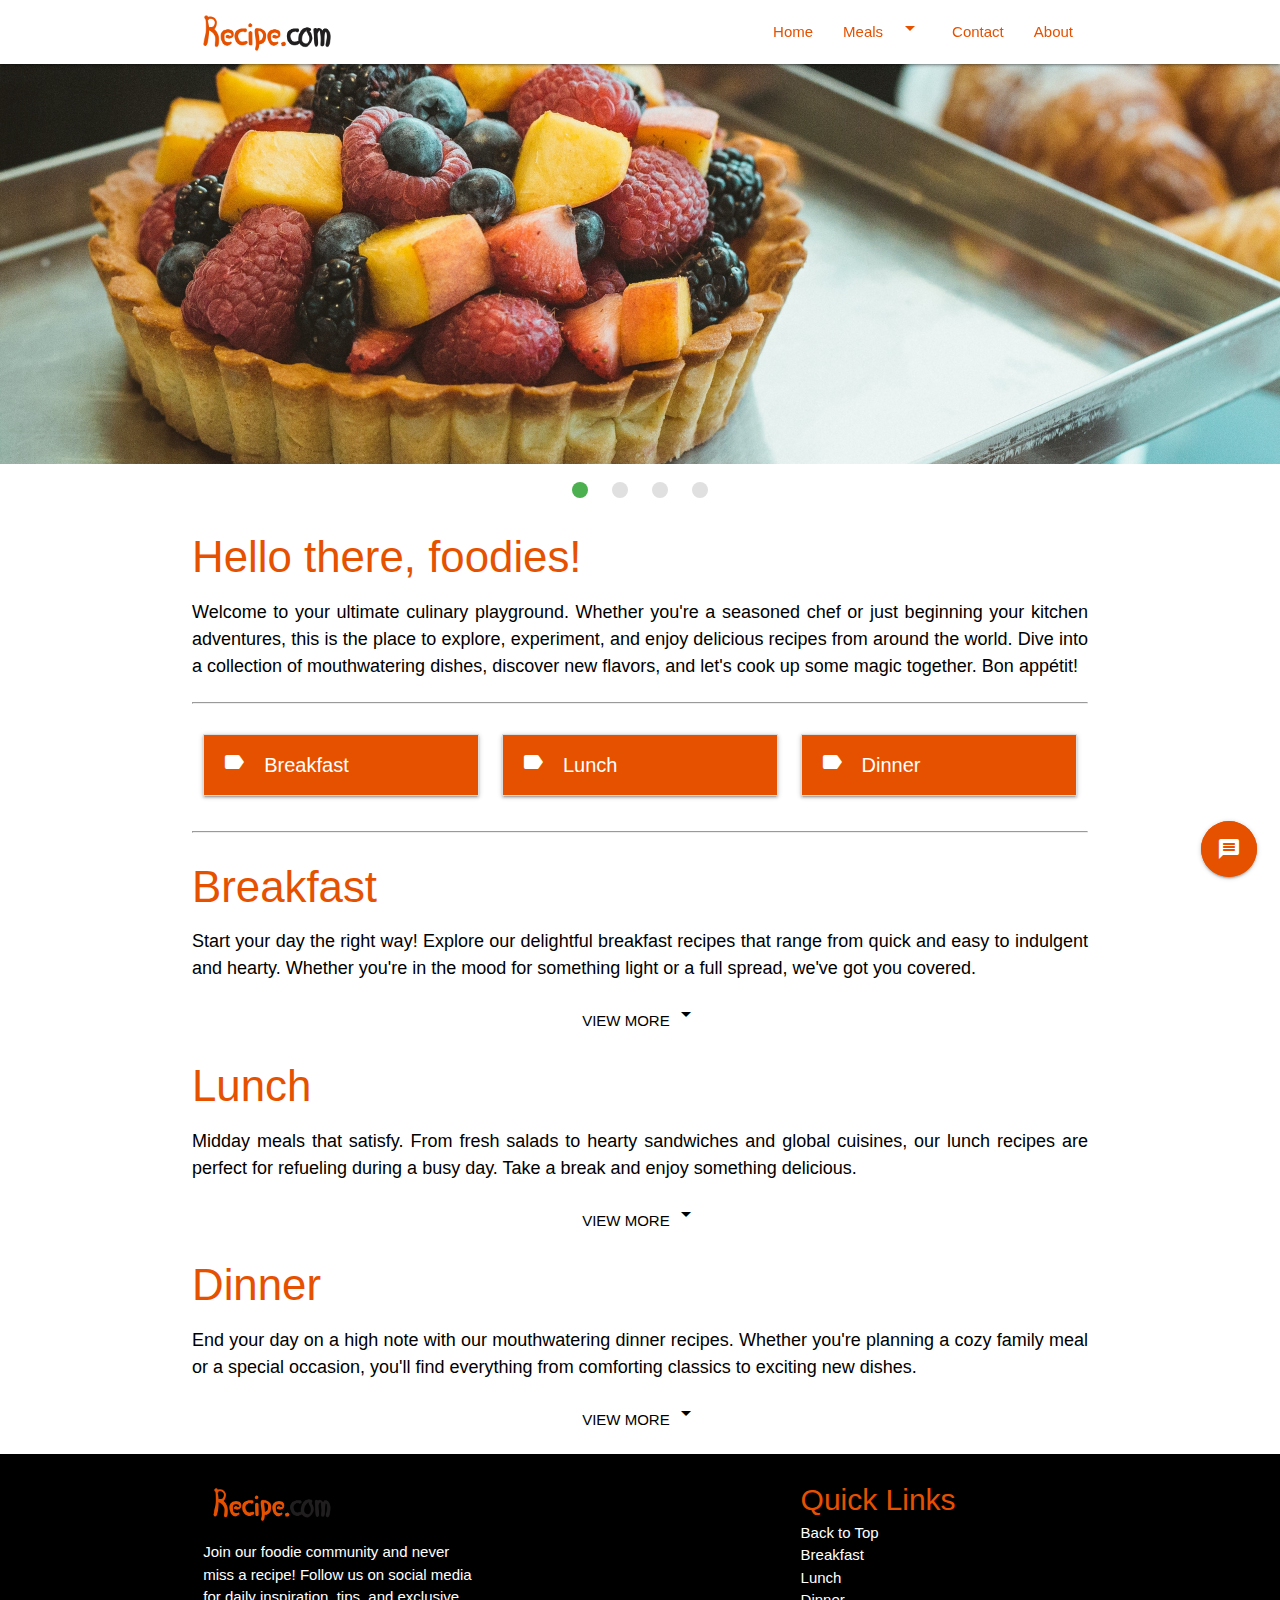
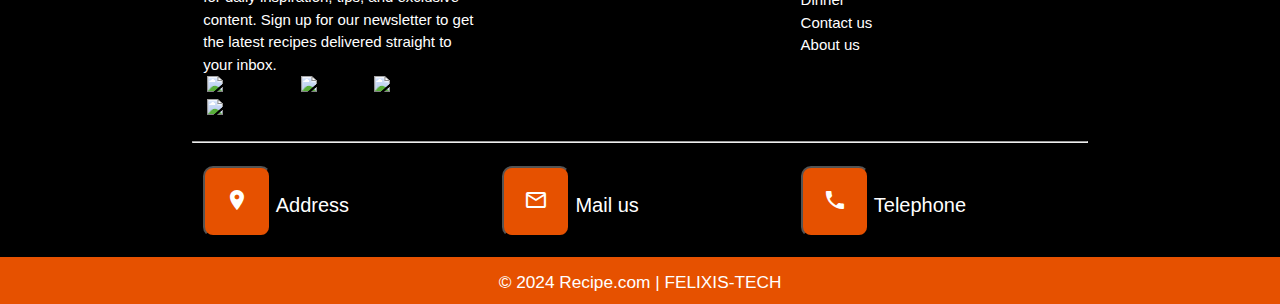
==== index.html @ f7119439 "second commit" ====
<!DOCTYPE html>
<html lang="en">

<head>
    <meta charset="UTF-8">
    <meta http-equiv="X-UA-Compatible" content="IE=edge">
    <meta name="viewport" content="width=device-width, initial-scale=1.0">
    <title>Recipe</title>
    <link rel="stylesheet" href="css/materialize.css">
    <link rel="stylesheet" href="style.css">
    <script src="https://cdnjs.cloudflare.com/ajax/libs/pdfmake/0.2.7/pdfmake.min.js"></script>
    <script src="https://cdnjs.cloudflare.com/ajax/libs/pdfmake/0.2.7/vfs_fonts.js"></script>
    <link href="https://fonts.googleapis.com/icon?family=Material+Icons" rel="stylesheet">


    <!-- Favicon -->
    <link rel="stylesheet" href="/">
    <link rel="apple-touch-icon" sizes="57x57" href="img/favicon/apple-icon-57x57.png">
    <link rel="apple-touch-icon" sizes="60x60" href="img/favicon/apple-icon-60x60.png">
    <link rel="apple-touch-icon" sizes="72x72" href="img/favicon/apple-icon-72x72.png">
    <link rel="apple-touch-icon" sizes="76x76" href="img/favicon/apple-icon-76x76.png">
    <link rel="apple-touch-icon" sizes="114x114" href="img/favicon/apple-icon-114x114.png">
    <link rel="apple-touch-icon" sizes="120x120" href="img/favicon/apple-icon-120x120.png">
    <link rel="apple-touch-icon" sizes="144x144" href="img/favicon/apple-icon-144x144.png">
    <link rel="apple-touch-icon" sizes="152x152" href="img/favicon/apple-icon-152x152.png">
    <link rel="apple-touch-icon" sizes="180x180" href="img/favicon/apple-icon-180x180.png">
    <link rel="icon" type="image/png" sizes="192x192" href="img/favicon/android-icon-192x192.png">
    <link rel="icon" type="image/png" sizes="32x32" href="img/favicon/favicon-32x32.png">
    <link rel="icon" type="image/png" sizes="96x96" href="img/favicon/favicon-96x96.png">
    <link rel="icon" type="image/png" sizes="16x16" href="img/favicon/favicon-16x16.png">
    <link rel="manifest" href="favicon/manifest.json">
    <meta name="msapplication-TileColor" content="#ffffff">
    <meta name="msapplication-TileImage" content="/ms-icon-144x144.png">
    <meta name="theme-color" content="#ffffff">
    <script src="https://cdnjs.cloudflare.com/ajax/libs/pdfmake/0.2.7/pdfmake.min.js"></script>
    <script src="https://cdnjs.cloudflare.com/ajax/libs/pdfmake/0.2.7/vfs_fonts.js"></script>
    <script src="https://cdnjs.cloudflare.com/ajax/libs/axios/0.27.2/axios.min.js"></script>
    <style>
        * {
            margin: 0px;
            padding: 0px;
        }

        .welcome {
            font-size: larger;
            text-align: justify;
            color: black;
        }

        .collapsibles {
            text-align: justify;
        }

        .logo {
            padding-left: 40px;

        }

        .card-head {
            font-size: 30px;
        }

        .foot {
            padding: 5px;
        }

        .foothead {
            font-size: 30px;
        }
    </style>
</head>

<body>

    <header>
        <!-- navbar -->
        <div class="navbar-fixed scrollspy" id="Top">
            <nav class="nav-wrapper white">
                <div class="container navbar">
                    <a href="index.html" class="brand-logo">
                        <img src="img/logo.png" alt="" width="150px">
                    </a>
                    <a href="#mobile-links" class="sidenav-trigger">
                        <i class="material-icons orange-text text-darken-4">menu</i>
                    </a>
                    <ul class="right hide-on-med-and-down">
                        <li><a href="#home" class=" orange-text text-darken-4 scrollspy"><strong>Home</strong> </a></li>
                        <li><a class="orange-text text-darken-4 dropdown-trigger" href="#!"
                                data-target="dropdown1"><strong>Meals</strong> <i
                                    class="material-icons right ">arrow_drop_down</i></a></li>
                        <li><a href="contact.html" class=" orange-text text-darken-4 "><strong>Contact</strong>
                            </a></li>
                        <li><a href="about.html" class=" orange-text text-darken-4 "><strong>About</strong>
                            </a></li>
                    </ul>
                </div>
            </nav>
        </div>
        <ul id="dropdown1" class="dropdown-content">
            <li><a href="breakfast.html" class=" orange-text text-darken-4 scrollspy"><strong>Breakfast</strong>
                </a>
            </li>
            <li><a href="lunch.html" class=" orange-text text-darken-4 scrollspy"><strong>Lunch</strong>
                </a>
            </li>
            <li><a href="dinner.html" class=" orange-text text-darken-4 scrollspy"><strong>Dinner</strong>
                </a></li>
        </ul>
        <ul class="sidenav orange darken-4" id="mobile-links">
            <li><a href="index.html" white-text scrollspy">Home</a></li>
            <li><a href="breakfast.html" class="white-text scrollspy">Breakfast</a></li>
            <li><a href="lunch.html" class="white-text scrollspy">Lunch</a></li>
            <li><a href="dinner.html" class="white-text scrollspy">Dinner</a></li>
            <li><a href="contact.html" class="white-text scrollspy">Contact us</a></li>
            <li><a href="about.html" class="white-text scrollspy">About us</a></li>
        </ul>
        <!-- slider -->
        <section>
            <div class="slider">
                <ul class="slides">
                    <li>
                        <img src="img/cake_fruit.jpg" alt="Dinner_1">
                    </li>
                    <li>
                        <img src="img/shrimp_soup.jpg" alt="Dinner_2">
                    </li>
                    <li>
                        <img src="img/dessert_chocolate.jpg" alt="Dinner_3">
                    </li>
                    <li>
                        <img src="img/ginger_cake.webp" alt="Dinner_3">
                    </li>
                </ul>
            </div>
        </section>
    </header>
    <main>
        <!-- Welcome Section -->
        <section>
            <div class="container">
                <h3 class="orange-text text-darken-4">Hello there, foodies!</h3>
                <p class="welcome">Welcome to your ultimate culinary playground. Whether you're a seasoned chef or just beginning your kitchen adventures,
                this is the place to explore, experiment, and enjoy delicious recipes from around the world. Dive into a collection of
                mouthwatering dishes, discover new flavors, and let's cook up some magic together. Bon appétit!</p>
                <br>
                <hr id="customers" class="scrollspy">

                <br>
                <div class="row">
                    <div class="col s12 m4 l4">
                        <ul class="collapsible">
                            <li>
                                <div class="collapsible-header orange darken-4 white-text">
                                    <i class=" material-icons">label</i>
                                    <span>Breakfast</span>
                                </div>
                                <div class="collapsible-body white">
                                    <div class="center-align">
                                        <img src="img/sponge_cake.webp" alt="sponge cake" width="100%">
                                        <p class="White-text collapsibles">Get amazing recipes</p>
                                        
                                        <br>
                                    </div>
                                </div>
                            </li>
                        </ul>
                    </div>
                    <div class="col s12 m4 l4">
                        <ul class="collapsible">
                            <li>
                                <div class="collapsible-header orange darken-4 white-text">
                                    <i class=" material-icons">label</i>
                                    <span>Lunch</span>
                                </div>
                                <div class="collapsible-body white">
                                    <div class="center-align">
                                        <img src="img/mexican_soup.webp" alt="sponge cake" width="100%">
                                        <p class="White-text collapsibles">Get amazing recipes</p>
                                        
                                        <br>
                                    </div>
                                </div>
                            </li>
                        </ul>
                    </div>
                    <div class="col s12 m4 l4">
                        <ul class="collapsible">
                            <li>
                                <div class="collapsible-header orange darken-4 white-text">
                                    <i class=" material-icons">label</i>
                                    <span>Dinner</span>
                                </div>
                                <div class="collapsible-body white">
                                    <div class="center-align">
                                        <img src="img/chicken_8.webp" alt="sponge cake" width="100%">
                                        <p class="White-text collapsibles">Get amazing recipes</p>
                                        
                                        <br>
                                    </div>
                                </div>
                            </li>
                        </ul>
                    </div>
                </div>
                <hr>
            </div>
            </ul>
            </div>

        </section>
        <!-- Breakfast -->
        <section id="Breakfast" class="scrollspy">
            <div class="container">
                <a href="breakfast.html">
                    <h3 class="orange-text text-darken-4">Breakfast</h3>
                </a>
                <p class="welcome">Start your day the right way! Explore our delightful breakfast recipes that range from quick and easy to indulgent and
                hearty. Whether you're in the mood for something light or a full spread, we've got you covered.</p>
                <div id="row" class="row">
                </div>
                <div align="center">
                    <a href="breakfast.html" class="view"><strong>VIEW MORE</strong> <i
                            class="material-icons">arrow_drop_down</i></a>

                </div>
            </div>
        </section>
        <!-- Lunch -->
        <section id="Lunch" class="scrollspy">
            <div class="container">
                <a href="lunch.html">
                    <h3 class="orange-text text-darken-4">Lunch</h3>
                </a>
                <p class="welcome">
                    Midday meals that satisfy. From fresh salads to hearty sandwiches and global cuisines, our lunch recipes are perfect for
                    refueling during a busy day. Take a break and enjoy something delicious.

                </p>
                <div id="row2" class="row">
                </div>
                <div align="center">
                    <a href="lunch.html"class = "view"><strong>VIEW MORE</strong> <i class="material-icons">arrow_drop_down</i></a>

                </div>


            </div>
        </section>
        <!-- Dinner -->
        <section id="Dinner" class="scrollspy">
            <div class="container">
                <a href="dinner.html">
                    <h3 class="orange-text text-darken-4">Dinner</h3>
                </a>
                <p class="welcome">
                End your day on a high note with our mouthwatering dinner recipes. Whether you're planning a cozy family meal or a
                special occasion, you'll find everything from comforting classics to exciting new dishes.
                </p>
                <div id="row3" class="row">
                </div>
                <div align="center">
                    <a href="dinner.html"class = "view"><strong>VIEW MORE</strong> <i class="material-icons">arrow_drop_down</i></a>

                </div>
                <br>
            </div>

        </section>                
        <!-- Modal Structure -->
        <div id="demo-modal" class="modal">
            
            <div class="modal-content">
                <form action="https://formspree.io/f/xkgwbgvp" id="myForm" method="POST">
                    <h4 class="heading"></h4>
                    <span class="error red-text text-darken-4"></span>
                    <div class="row">
                        <div class="input-field col l7">
                            <input  required id="text" name="name" type="text"  class="validate">
                            <label for="text">Full name</label>
                        </div>
                        <div class="input-field col l5">
                        <input  required id="email" name="phone" type="email" pattern="[a-z0-9._%+-]+@gmail\.com" required class="validate">
                            <label for="email">Email</label>
                        </div>
                    </div>
                    <div class="row">
                        <div class="input-field col l7">
                            <input  required id="delivery" name="delivery" type="text" class="validate">
                            <label for="delivery">Delivery Address</label>
                        </div>
                        <div class="input-field col l5">
                            <input  required id="phone" name="phone" type="tel"  class="validate">
                            <label for="phone">Phone Number</label>
                        </div>
                    </div>
                    <div class="row">
                        <div class="input-field col l12" align="center">
                            <input  required type="number" id="quantity" name="quantity" class="materialize-textarea"></input>
                            <label for="quantity">Quantity</label>
                            <!-- <button class="btn orange darken-4" >Send</button> -->
                        </div>
                    </div>
                    
                    <div align="center">
                        
                        <input type="submit" class="btn-flat orange darken-4"id="generateReceiptButton" class=" waves-effect waves-green ">
                    </div>
                        
                </form>
            </div>
            <div class="modal-footer">
                <!-- <a href="#!" class="modal-close waves-effect waves-green btn-flat">Agree</a> -->
            </div>
        </div>

        
    </main>
    <footer>
        <div class="black">
            <div class="container">
                <div class="row">
                    <div class="col s4 l4">
                        <img src="img/logo.png" width="50%" style="padding-top: 20px;" class="hide-on-med-and-down">
                        <img src="img/logo.png" width="100%" style="padding-top: 20px;" class=" hide-on-large-only">
                        <p class="white-text hide-on-med-and-down">Join our foodie community and never miss a recipe! Follow us on social media for daily inspiration, tips, and exclusive
                        content. Sign up for our newsletter to get the latest recipes delivered straight to your inbox.</p>
                        <p class=" hide-on-large-only white-text">Join our foodie community and never miss a recipe! Follow us on social media for daily inspiration and exclusive
                        content.</p>
                        <a href="https://www.facebook.com/profile.php?id=100067709473839" class="icons"target="_blank">
                            <img src="https://th.bing.com/th/id/R.51ae405e1b464603ee8ac65599eb5c95?rik=WR5BGUHuMfpD9A&pid=ImgRaw&r=0" alt="Facebook">
                        </a>
                        <a href="https://x.com/OkekeKachi2?t=NcIkLqWpdWphA1Ki5VQzbA&s=09" class="icons"target="_blank">
                            <img src="https://th.bing.com/th/id/OIP.kYsg3AqnFuCf0KWPndjnIAHaEn?rs=1&pid=ImgDetMain" alt="Twitter">
                        </a>
                        <a href="https://www.instagram.com/felixis_07?igsh=dzBwODF1Mm5uc2F5" class="icons"target="_blank">
                            <img src="https://th.bing.com/th/id/OIP.2918gwC_S-Cz4jv0RaubXwAAAA?rs=1&pid=ImgDetMain" alt="Instagram">
                        </a>
                        <a href="https://wa.me/07039233521" class="icons"target="_blank">
                            <img src="https://th.bing.com/th/id/R.42ed09981b892f36a354b7e86fac9f17?rik=a2k114RgvKzbuw&pid=ImgRaw&r=0" alt="WhatsApp">
                        </a>
                    </div>
                    <div class="col l4 s4"></div>
                    <div class="col l4 s4">
                        <br>
                        <p class="orange-text text-darken-4 foothead">Quick Links</p>
                        <p class="white-text"><a class="scrollspy" href="#Top">Back to Top </a><br><a class="anchor"
                                href="breakfast.html"> Breakfast </a><br><a class="anchor"
                                href="lunch.html">Lunch</a><br><a class="anchor" href="dinner.html">Dinner </a> <br><a
                                class="anchor" href="contact.html">Contact us</a><br><a class="anchor" href="about.html">About us</a></p>
                    </div>
                </div>
                <hr><br>
                <div class="row">
                    <div class="col l4">

                        <button class="orange darken-4"><a href="tel:09123231279"><i
                                    class="white-text material-icons ">place</i></a></button><a href="about.html"><span
                                class="white-text hide-on-med-and-down"> Address</span></a>
                    </div>
                    <div class="col l4">
                        <button class="orange darken-4"><a href="mailto:okekefelix51@gmail.com"><i
                                    class="white-text material-icons">mail_outline</i></a></button><a
                            href="mailto:okekefelix51@gmail.com"><span class="white-text hide-on-med-and-down">
                                Mail
                                us</span></a>
                    </div>
                    <div class="col l4">
                        <button class="orange darken-4"><a href="tel:09123231279"><i
                                    class="white-text material-icons ">call</i></a></button><a
                            href="tel:09123231279"><span class="white-text hide-on-med-and-down"> Telephone</span></a>
                    </div>
                </div>
            </div>
            <div class="orange darken-4 center-align foot white-text">
                <h6> &COPY; 2024 Recipe.com | FELIXIS-TECH</h6>
            </div>
        </div>

        <div class="fixed-action-btn ">
            <a class="btn-floating btn-large orange darken-4 pulse">
                <i class="large material-icons">message</i>
            </a>
            <ul>
                <li>
                    <a class="btn-floating red tooltipped" data-position="left" data-tooltip="Create a Chart">
                        <i class="material-icons">insert_chart</i>
                    </a>
                </li>
                <li><a class="btn-floating yellow darken-1"><i class="material-icons">format_quote</i></a></li>
                <li><a class="btn-floating orange"><i class="material-icons">publish</i></a></li>
                <li><a class="btn-floating orange"><i class="material-icons">attach_file</i></a></li>
            </ul>
        </div>
    </footer>


    <script src="js/jQuery.js"></script>
    <script src="js/materialize.js"></script>
    <script src="recipe.js"></script>

<script src="https://cdnjs.cloudflare.com/ajax/libs/sweetalert/2.1.2/sweetalert.min.js"
    integrity="sha512-AA1Bzp5Q0K1KanKKmvN/4d3IRKVlv9PYgwFPvm32nPO6QS8yH1HO7LbgB1pgiOxPtfeg5zEn2ba64MUcqJx6CA=="
    crossorigin="anonymous" referrerpolicy="no-referrer"></script>
    <script>
        // pdfMake.createPdf(docDefinition).open();

        // $scope.generatePdf = function () {
        //     // create the window before the callback
        //     var win = window.open('', '_blank');
        //     $http.post('/someUrl', data).then(function (response) {
        //         // pass the "win" argument
        //         pdfMake.createPdf(docDefinition).open({}, win);
        //     });
        // };
        document.addEventListener('DOMContentLoaded', function () {
            var elems = document.querySelectorAll('.modal');
            var instances = M.Modal.init(elems);
        });
        $(document).ready(function () {

            $(".dropdown-trigger").dropdown();
            $('.slider').slider()
            $('.sidenav').sidenav()
            $('.collapsible').collapsible()
            $('.parallax').parallax()
            $('.materialboxed').materialbox()
            $('.scrollspy').scrollSpy();
            $('.fixed-action-btn').floatingActionButton();
            $('.tooltipped').tooltip();
        })
    </script>
</body>

</html>
---- style.css ----
div div button {
    padding: 20px;
    border-top-left-radius: 10px;
    border-top-right-radius: 10px;
    border-bottom-left-radius: 10px;
    border-bottom-right-radius: 10px;
}

div div span {
    font-size: 20px;
}

div div a {
    text-decoration: none;
    color: black;
}
div p a.scrollspy{
    text-decoration: none;
    color: white;
}
.anchor{
    text-decoration: none;
    color: white;
}

.view:hover {
    color: rgb(237, 143, 21);
    font-size: 17px;
    font-weight: bold;
}
/* 
button a:hover {
    font-size: 17px;
    font-weight: bold;
} */

.welcome {
    font-size: larger;
    text-align: justify;
}

.collapsibles {
    text-align: justify;
}

.logo {
    padding-left: 40px;

}

.card-head {
    font-size: 30px;
}

.foot {
    padding: 5px;
}

.foothead {
    font-size: 30px;
}
footer a img {
    width: 24px;
    height: 24px;
}
.icons{
    padding: 4px;
}
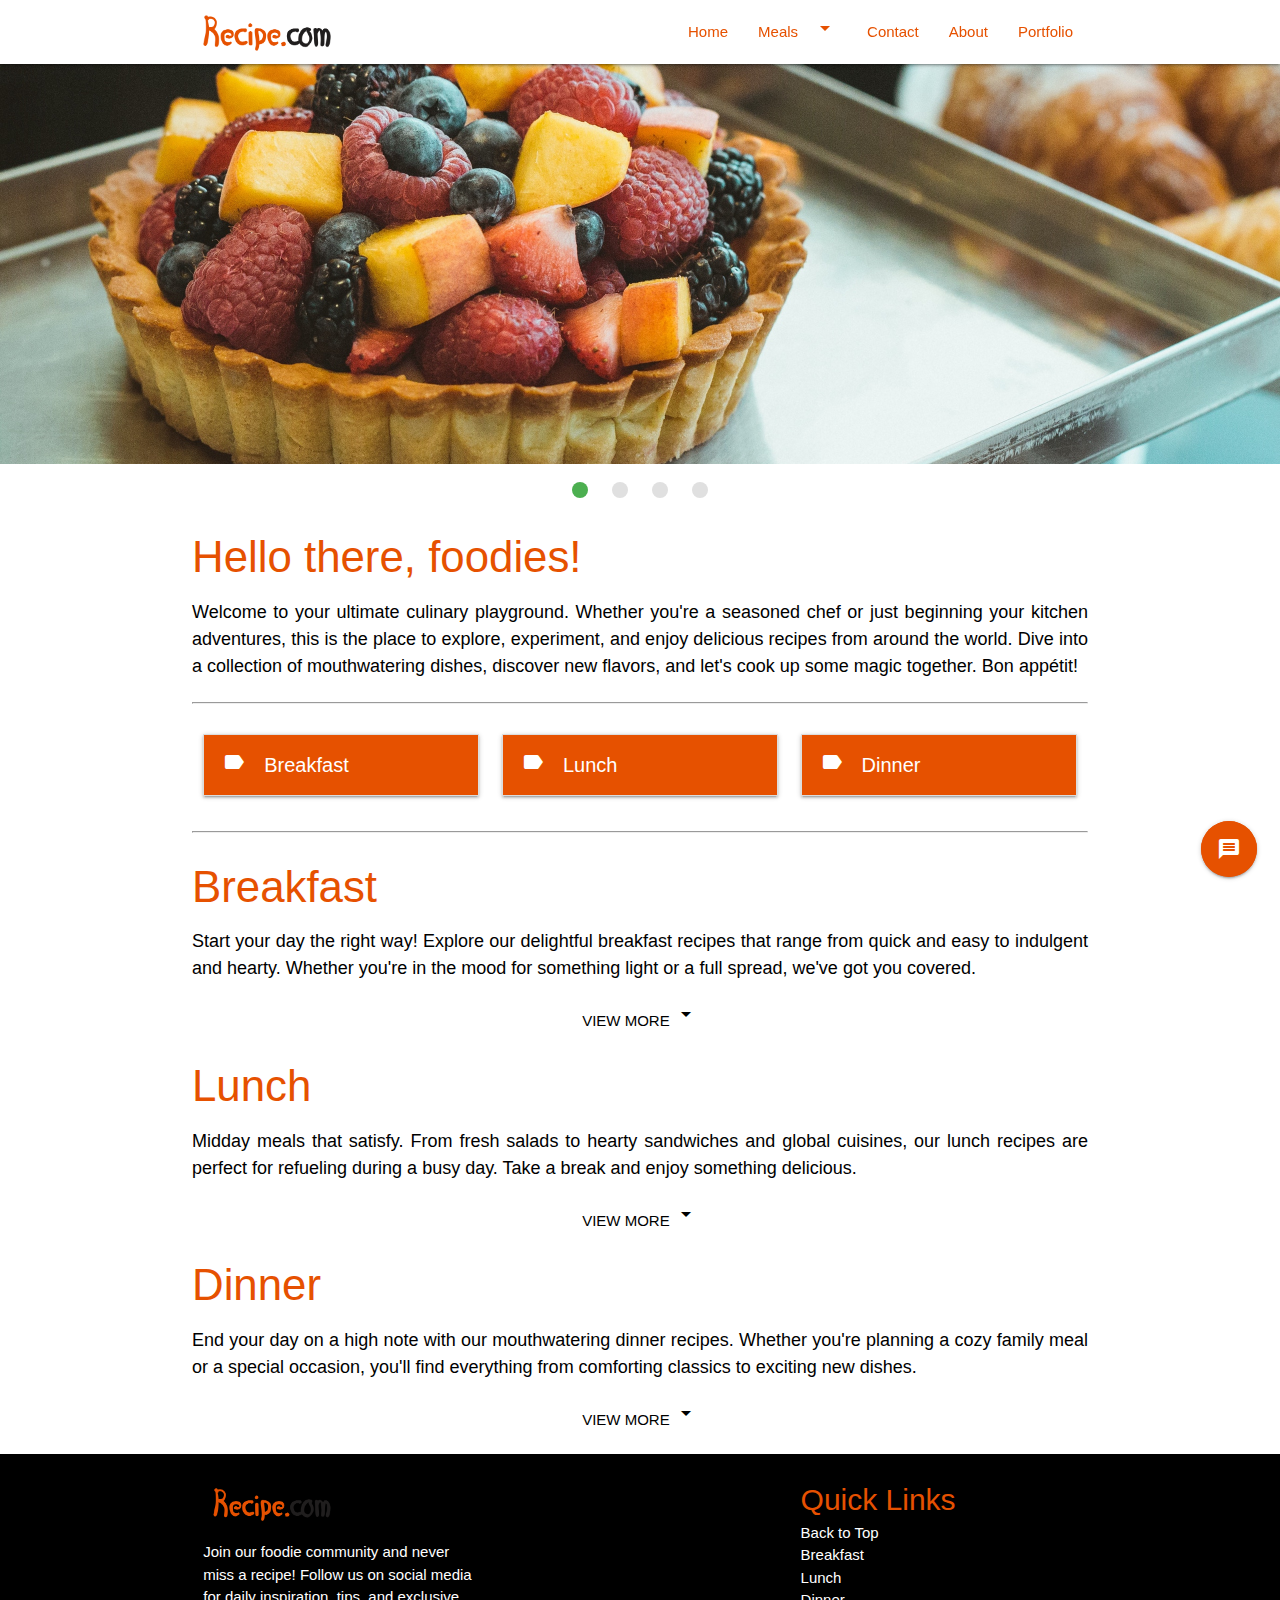
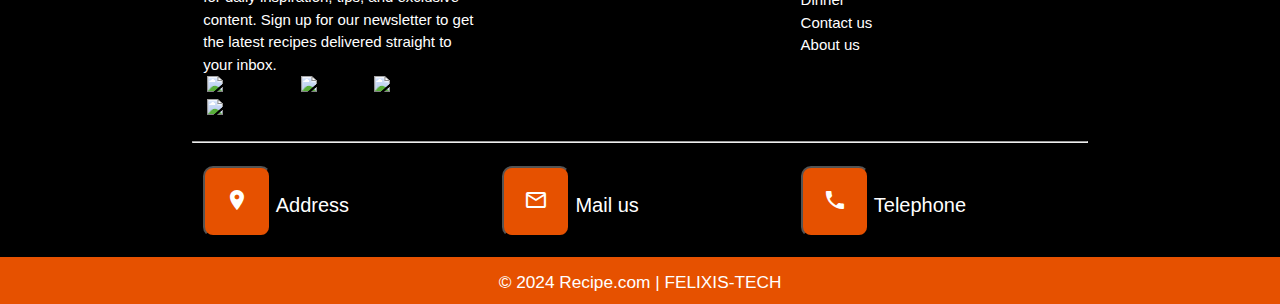
==== commit 5e6253e3: "added portfolio" ====
--- a/index.html
+++ b/index.html
@@ -92,6 +92,8 @@
                             </a></li>
                         <li><a href="about.html" class=" orange-text text-darken-4 "><strong>About</strong>
                             </a></li>
+                        <li><a href="https://okekekachi.github.io/portfolio-wesbite/" class=" orange-text text-darken-4 "><strong>Portfolio</strong>
+                            </a></li>
                     </ul>
                 </div>
             </nav>
@@ -107,12 +109,15 @@
                 </a></li>
         </ul>
         <ul class="sidenav orange darken-4" id="mobile-links">
-            <li><a href="index.html" white-text scrollspy">Home</a></li>
-            <li><a href="breakfast.html" class="white-text scrollspy">Breakfast</a></li>
-            <li><a href="lunch.html" class="white-text scrollspy">Lunch</a></li>
-            <li><a href="dinner.html" class="white-text scrollspy">Dinner</a></li>
-            <li><a href="contact.html" class="white-text scrollspy">Contact us</a></li>
-            <li><a href="about.html" class="white-text scrollspy">About us</a></li>
+            <li><a href="index.html" class="white-text ">Home</a></li>
+            <li><a href="breakfast.html" class="white-text ">Breakfast</a></li>
+            <li><a href="lunch.html" class="white-text ">Lunch</a></li>
+            <li><a href="dinner.html" class="white-text ">Dinner</a></li>
+            <li><a href="contact.html" class="white-text ">Contact us</a></li>
+            <li><a href="about.html" class="white-text ">About us</a></li>
+            <li><a href="https://okekekachi.github.io/portfolio-wesbite/"
+                    class="white-text "><strong>Portfolio</strong>
+                </a></li>
         </ul>
         <!-- slider -->
         <section>
@@ -139,9 +144,11 @@
         <section>
             <div class="container">
                 <h3 class="orange-text text-darken-4">Hello there, foodies!</h3>
-                <p class="welcome">Welcome to your ultimate culinary playground. Whether you're a seasoned chef or just beginning your kitchen adventures,
-                this is the place to explore, experiment, and enjoy delicious recipes from around the world. Dive into a collection of
-                mouthwatering dishes, discover new flavors, and let's cook up some magic together. Bon appétit!</p>
+                <p class="welcome">Welcome to your ultimate culinary playground. Whether you're a seasoned chef or just
+                    beginning your kitchen adventures,
+                    this is the place to explore, experiment, and enjoy delicious recipes from around the world. Dive
+                    into a collection of
+                    mouthwatering dishes, discover new flavors, and let's cook up some magic together. Bon appétit!</p>
                 <br>
                 <hr id="customers" class="scrollspy">
 
@@ -158,7 +165,7 @@
                                     <div class="center-align">
                                         <img src="img/sponge_cake.webp" alt="sponge cake" width="100%">
                                         <p class="White-text collapsibles">Get amazing recipes</p>
-                                        
+
                                         <br>
                                     </div>
                                 </div>
@@ -176,7 +183,7 @@
                                     <div class="center-align">
                                         <img src="img/mexican_soup.webp" alt="sponge cake" width="100%">
                                         <p class="White-text collapsibles">Get amazing recipes</p>
-                                        
+
                                         <br>
                                     </div>
                                 </div>
@@ -194,7 +201,7 @@
                                     <div class="center-align">
                                         <img src="img/chicken_8.webp" alt="sponge cake" width="100%">
                                         <p class="White-text collapsibles">Get amazing recipes</p>
-                                        
+
                                         <br>
                                     </div>
                                 </div>
@@ -214,8 +221,9 @@
                 <a href="breakfast.html">
                     <h3 class="orange-text text-darken-4">Breakfast</h3>
                 </a>
-                <p class="welcome">Start your day the right way! Explore our delightful breakfast recipes that range from quick and easy to indulgent and
-                hearty. Whether you're in the mood for something light or a full spread, we've got you covered.</p>
+                <p class="welcome">Start your day the right way! Explore our delightful breakfast recipes that range
+                    from quick and easy to indulgent and
+                    hearty. Whether you're in the mood for something light or a full spread, we've got you covered.</p>
                 <div id="row" class="row">
                 </div>
                 <div align="center">
@@ -232,14 +240,16 @@
                     <h3 class="orange-text text-darken-4">Lunch</h3>
                 </a>
                 <p class="welcome">
-                    Midday meals that satisfy. From fresh salads to hearty sandwiches and global cuisines, our lunch recipes are perfect for
+                    Midday meals that satisfy. From fresh salads to hearty sandwiches and global cuisines, our lunch
+                    recipes are perfect for
                     refueling during a busy day. Take a break and enjoy something delicious.
 
                 </p>
                 <div id="row2" class="row">
                 </div>
                 <div align="center">
-                    <a href="lunch.html"class = "view"><strong>VIEW MORE</strong> <i class="material-icons">arrow_drop_down</i></a>
+                    <a href="lunch.html" class="view"><strong>VIEW MORE</strong> <i
+                            class="material-icons">arrow_drop_down</i></a>
 
                 </div>
 
@@ -253,59 +263,64 @@
                     <h3 class="orange-text text-darken-4">Dinner</h3>
                 </a>
                 <p class="welcome">
-                End your day on a high note with our mouthwatering dinner recipes. Whether you're planning a cozy family meal or a
-                special occasion, you'll find everything from comforting classics to exciting new dishes.
+                    End your day on a high note with our mouthwatering dinner recipes. Whether you're planning a cozy
+                    family meal or a
+                    special occasion, you'll find everything from comforting classics to exciting new dishes.
                 </p>
                 <div id="row3" class="row">
                 </div>
                 <div align="center">
-                    <a href="dinner.html"class = "view"><strong>VIEW MORE</strong> <i class="material-icons">arrow_drop_down</i></a>
+                    <a href="dinner.html" class="view"><strong>VIEW MORE</strong> <i
+                            class="material-icons">arrow_drop_down</i></a>
 
                 </div>
                 <br>
             </div>
 
-        </section>                
+        </section>
         <!-- Modal Structure -->
         <div id="demo-modal" class="modal">
-            
+
             <div class="modal-content">
                 <form action="https://formspree.io/f/xkgwbgvp" id="myForm" method="POST">
                     <h4 class="heading"></h4>
                     <span class="error red-text text-darken-4"></span>
                     <div class="row">
                         <div class="input-field col l7">
-                            <input  required id="text" name="name" type="text"  class="validate">
+                            <input required id="text" name="name" type="text" class="validate">
                             <label for="text">Full name</label>
                         </div>
                         <div class="input-field col l5">
-                        <input  required id="email" name="phone" type="email" pattern="[a-z0-9._%+-]+@gmail\.com" required class="validate">
+                            <input required id="email" name="phone" type="email" pattern="[a-z0-9._%+-]+@gmail\.com"
+                                required class="validate">
                             <label for="email">Email</label>
                         </div>
                     </div>
                     <div class="row">
                         <div class="input-field col l7">
-                            <input  required id="delivery" name="delivery" type="text" class="validate">
+                            <input required id="delivery" name="delivery" type="text" class="validate">
                             <label for="delivery">Delivery Address</label>
                         </div>
                         <div class="input-field col l5">
-                            <input  required id="phone" name="phone" type="tel"  class="validate">
+                            <input required id="phone" name="phone" type="tel" class="validate">
                             <label for="phone">Phone Number</label>
                         </div>
                     </div>
                     <div class="row">
                         <div class="input-field col l12" align="center">
-                            <input  required type="number" id="quantity" name="quantity" class="materialize-textarea"></input>
+                            <input required type="number" id="quantity" name="quantity"
+                                class="materialize-textarea"></input>
                             <label for="quantity">Quantity</label>
                             <!-- <button class="btn orange darken-4" >Send</button> -->
                         </div>
                     </div>
-                    
+
                     <div align="center">
-                        
-                        <input type="submit" class="btn-flat orange darken-4"id="generateReceiptButton" class=" waves-effect waves-green ">
-                    </div>
-                        
+
+                        <input type="submit" class="btn-flat orange darken-4" id="generateReceiptButton"
+                            class=" waves-effect waves-green ">
+                    </div>
+
                 </form>
             </div>
             <div class="modal-footer">
@@ -313,7 +328,7 @@
             </div>
         </div>
 
-        
+
     </main>
     <footer>
         <div class="black">
@@ -322,21 +337,29 @@
                     <div class="col s4 l4">
                         <img src="img/logo.png" width="50%" style="padding-top: 20px;" class="hide-on-med-and-down">
                         <img src="img/logo.png" width="100%" style="padding-top: 20px;" class=" hide-on-large-only">
-                        <p class="white-text hide-on-med-and-down">Join our foodie community and never miss a recipe! Follow us on social media for daily inspiration, tips, and exclusive
-                        content. Sign up for our newsletter to get the latest recipes delivered straight to your inbox.</p>
-                        <p class=" hide-on-large-only white-text">Join our foodie community and never miss a recipe! Follow us on social media for daily inspiration and exclusive
-                        content.</p>
-                        <a href="https://www.facebook.com/profile.php?id=100067709473839" class="icons"target="_blank">
-                            <img src="https://th.bing.com/th/id/R.51ae405e1b464603ee8ac65599eb5c95?rik=WR5BGUHuMfpD9A&pid=ImgRaw&r=0" alt="Facebook">
+                        <p class="white-text hide-on-med-and-down">Join our foodie community and never miss a recipe!
+                            Follow us on social media for daily inspiration, tips, and exclusive
+                            content. Sign up for our newsletter to get the latest recipes delivered straight to your
+                            inbox.</p>
+                        <p class=" hide-on-large-only white-text">Join our foodie community and never miss a recipe!
+                            Follow us on social media for daily inspiration and exclusive
+                            content.</p>
+                        <a href="https://www.facebook.com/profile.php?id=100067709473839" class="icons" target="_blank">
+                            <img src="https://th.bing.com/th/id/R.51ae405e1b464603ee8ac65599eb5c95?rik=WR5BGUHuMfpD9A&pid=ImgRaw&r=0"
+                                alt="Facebook">
                         </a>
-                        <a href="https://x.com/OkekeKachi2?t=NcIkLqWpdWphA1Ki5VQzbA&s=09" class="icons"target="_blank">
-                            <img src="https://th.bing.com/th/id/OIP.kYsg3AqnFuCf0KWPndjnIAHaEn?rs=1&pid=ImgDetMain" alt="Twitter">
+                        <a href="https://x.com/OkekeKachi2?t=NcIkLqWpdWphA1Ki5VQzbA&s=09" class="icons" target="_blank">
+                            <img src="https://th.bing.com/th/id/OIP.kYsg3AqnFuCf0KWPndjnIAHaEn?rs=1&pid=ImgDetMain"
+                                alt="Twitter">
                         </a>
-                        <a href="https://www.instagram.com/felixis_07?igsh=dzBwODF1Mm5uc2F5" class="icons"target="_blank">
-                            <img src="https://th.bing.com/th/id/OIP.2918gwC_S-Cz4jv0RaubXwAAAA?rs=1&pid=ImgDetMain" alt="Instagram">
+                        <a href="https://www.instagram.com/felixis_07?igsh=dzBwODF1Mm5uc2F5" class="icons"
+                            target="_blank">
+                            <img src="https://th.bing.com/th/id/OIP.2918gwC_S-Cz4jv0RaubXwAAAA?rs=1&pid=ImgDetMain"
+                                alt="Instagram">
                         </a>
-                        <a href="https://wa.me/07039233521" class="icons"target="_blank">
-                            <img src="https://th.bing.com/th/id/R.42ed09981b892f36a354b7e86fac9f17?rik=a2k114RgvKzbuw&pid=ImgRaw&r=0" alt="WhatsApp">
+                        <a href="https://wa.me/07039233521" class="icons" target="_blank">
+                            <img src="https://th.bing.com/th/id/R.42ed09981b892f36a354b7e86fac9f17?rik=a2k114RgvKzbuw&pid=ImgRaw&r=0"
+                                alt="WhatsApp">
                         </a>
                     </div>
                     <div class="col l4 s4"></div>
@@ -346,7 +369,8 @@
                         <p class="white-text"><a class="scrollspy" href="#Top">Back to Top </a><br><a class="anchor"
                                 href="breakfast.html"> Breakfast </a><br><a class="anchor"
                                 href="lunch.html">Lunch</a><br><a class="anchor" href="dinner.html">Dinner </a> <br><a
-                                class="anchor" href="contact.html">Contact us</a><br><a class="anchor" href="about.html">About us</a></p>
+                                class="anchor" href="contact.html">Contact us</a><br><a class="anchor"
+                                href="about.html">About us</a></p>
                     </div>
                 </div>
                 <hr><br>
@@ -398,9 +422,9 @@
     <script src="js/materialize.js"></script>
     <script src="recipe.js"></script>
 
-<script src="https://cdnjs.cloudflare.com/ajax/libs/sweetalert/2.1.2/sweetalert.min.js"
-    integrity="sha512-AA1Bzp5Q0K1KanKKmvN/4d3IRKVlv9PYgwFPvm32nPO6QS8yH1HO7LbgB1pgiOxPtfeg5zEn2ba64MUcqJx6CA=="
-    crossorigin="anonymous" referrerpolicy="no-referrer"></script>
+    <script src="https://cdnjs.cloudflare.com/ajax/libs/sweetalert/2.1.2/sweetalert.min.js"
+        integrity="sha512-AA1Bzp5Q0K1KanKKmvN/4d3IRKVlv9PYgwFPvm32nPO6QS8yH1HO7LbgB1pgiOxPtfeg5zEn2ba64MUcqJx6CA=="
+        crossorigin="anonymous" referrerpolicy="no-referrer"></script>
     <script>
         // pdfMake.createPdf(docDefinition).open();
 
--- a/style.css
+++ b/style.css
@@ -1,3 +1,7 @@
+* {
+    
+    margin: 0px;
+}
 div div button {
     padding: 20px;
     border-top-left-radius: 10px;
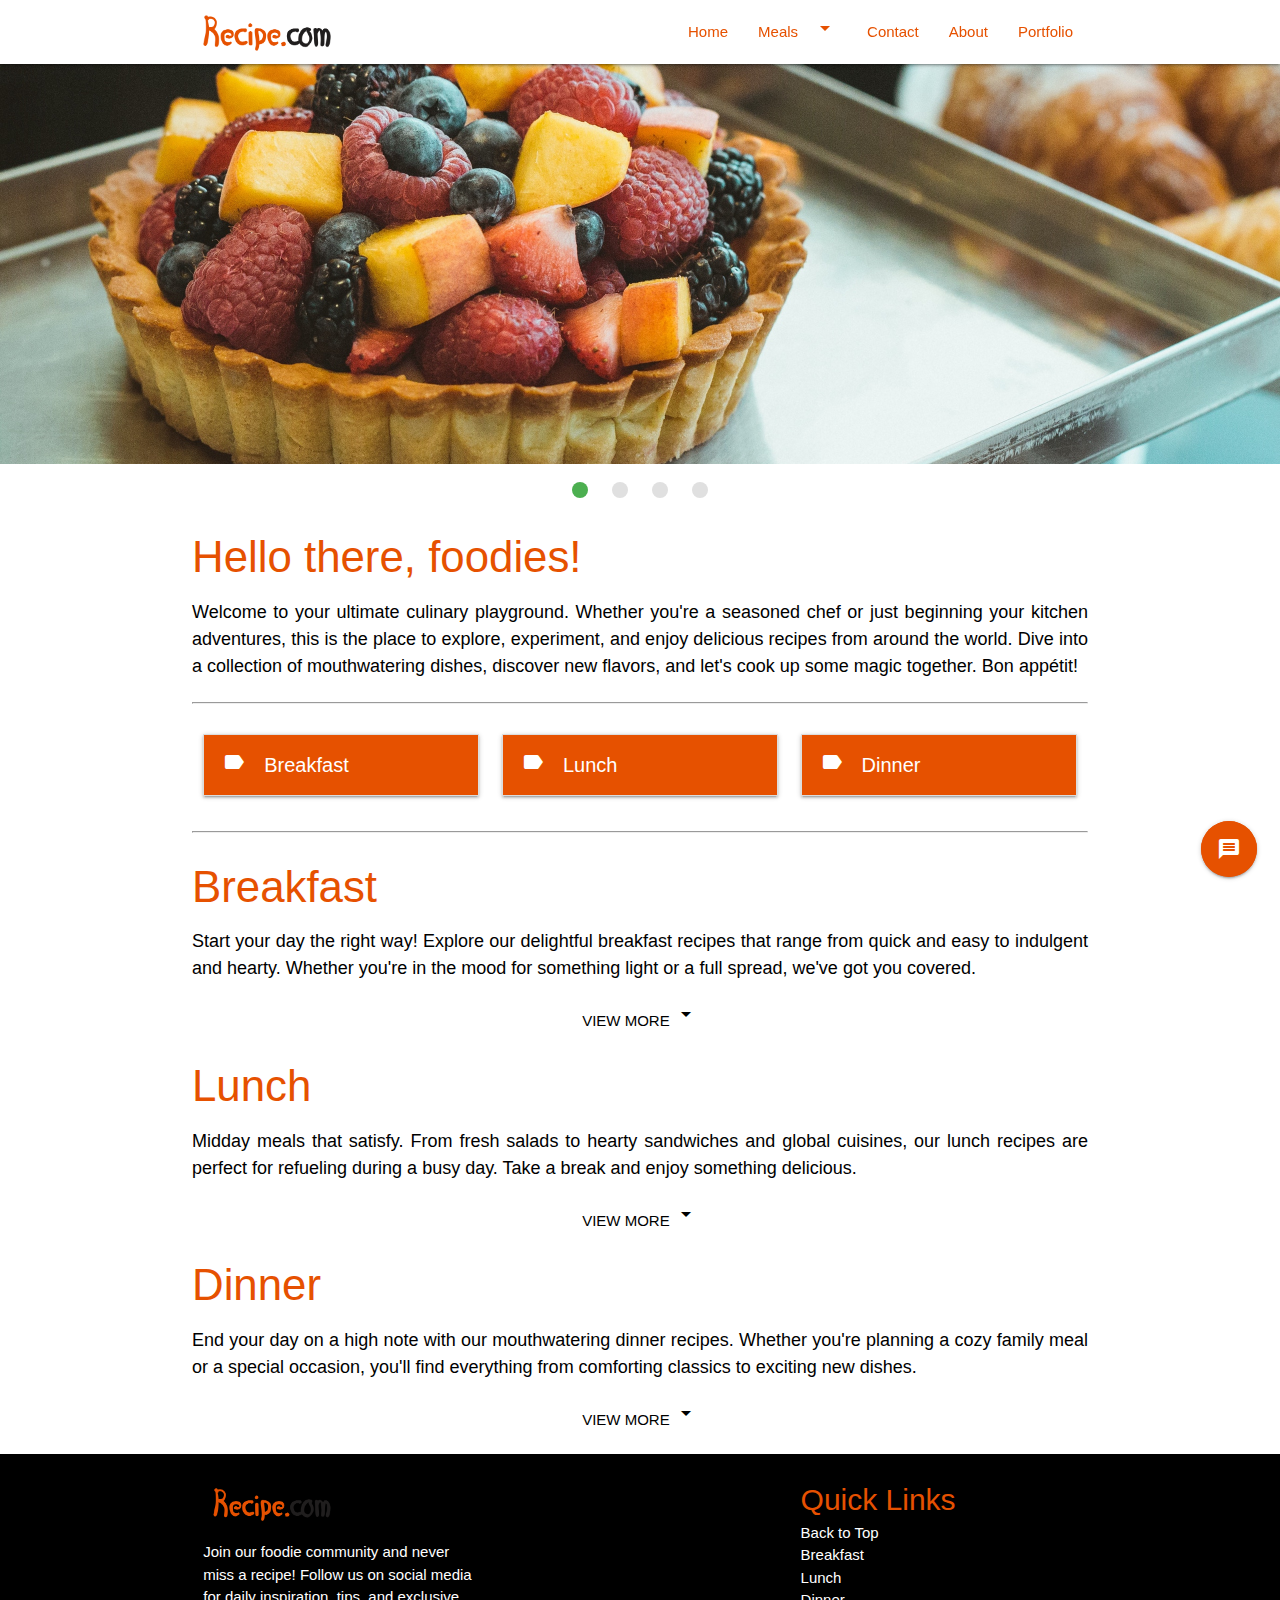
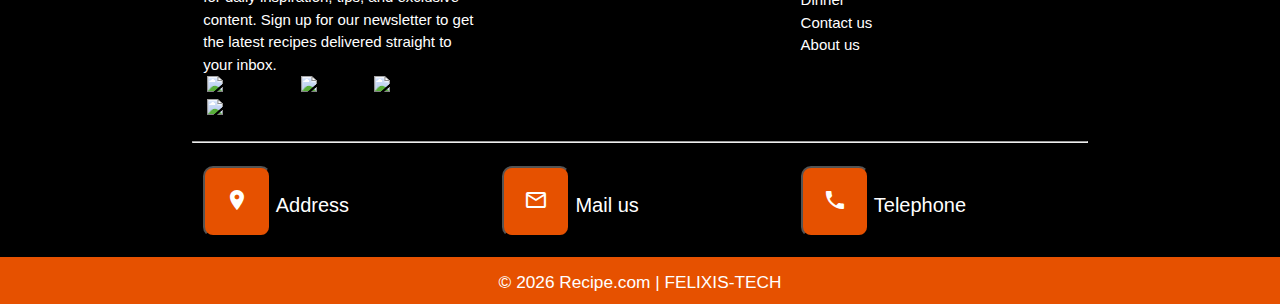
==== commit b77ccaa6: "added date in footer" ====
--- a/index.html
+++ b/index.html
@@ -396,7 +396,7 @@
                 </div>
             </div>
             <div class="orange darken-4 center-align foot white-text">
-                <h6> &COPY; 2024 Recipe.com | FELIXIS-TECH</h6>
+                <h6> &COPY; <script>document.write(new Date().getFullYear());</script> Recipe.com | FELIXIS-TECH</h6>
             </div>
         </div>
 
